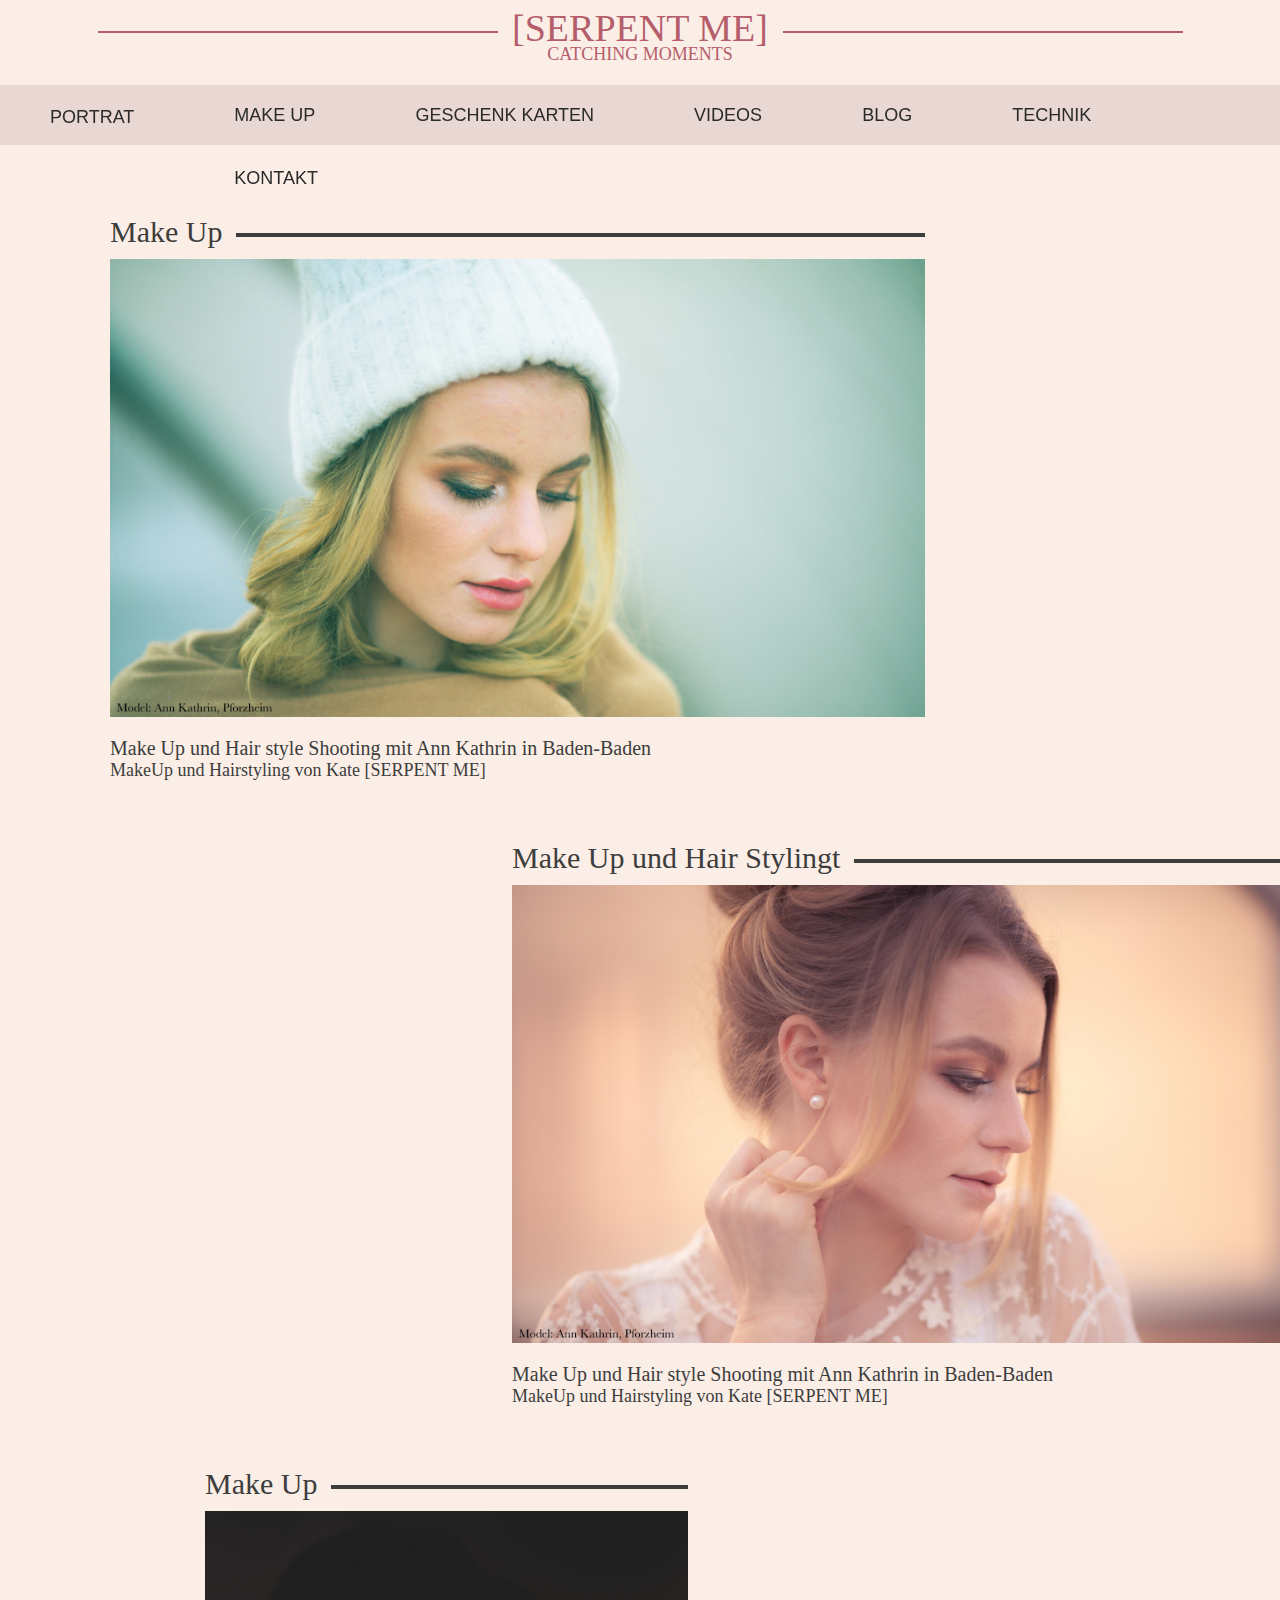
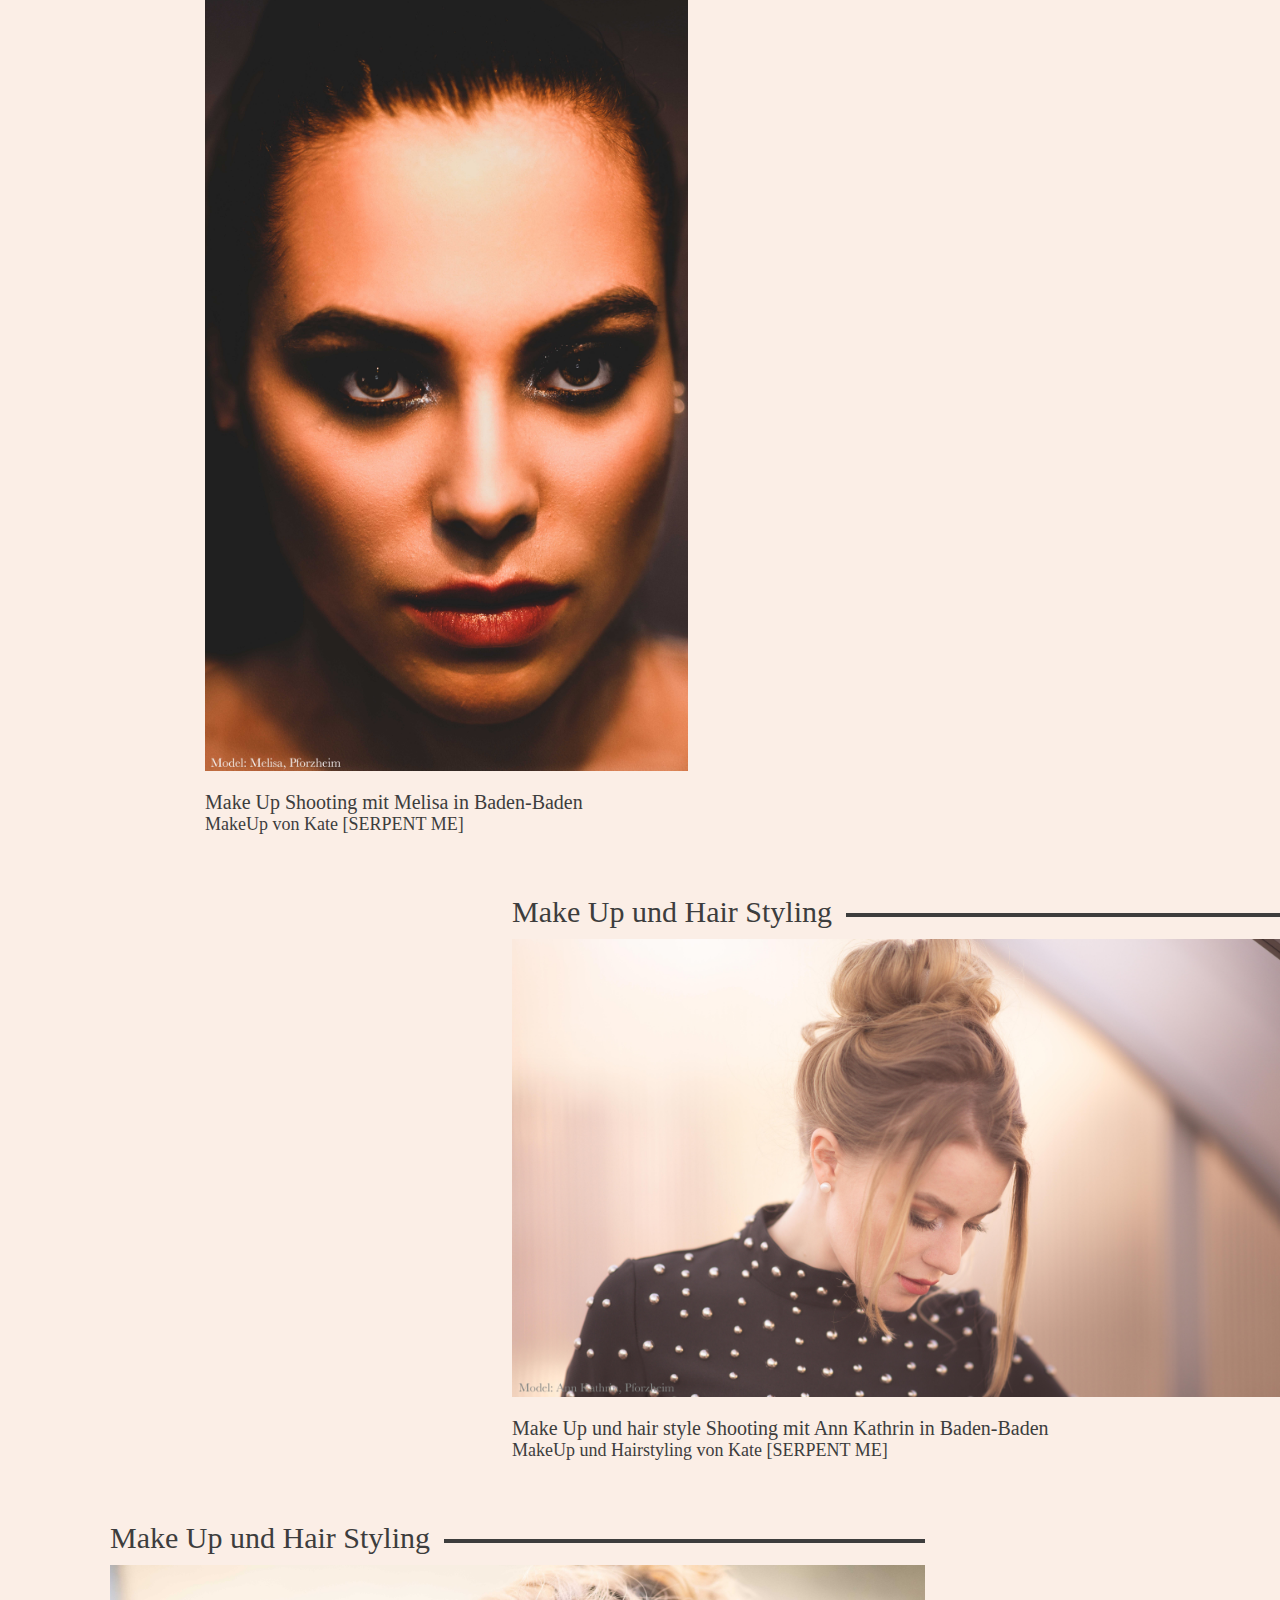
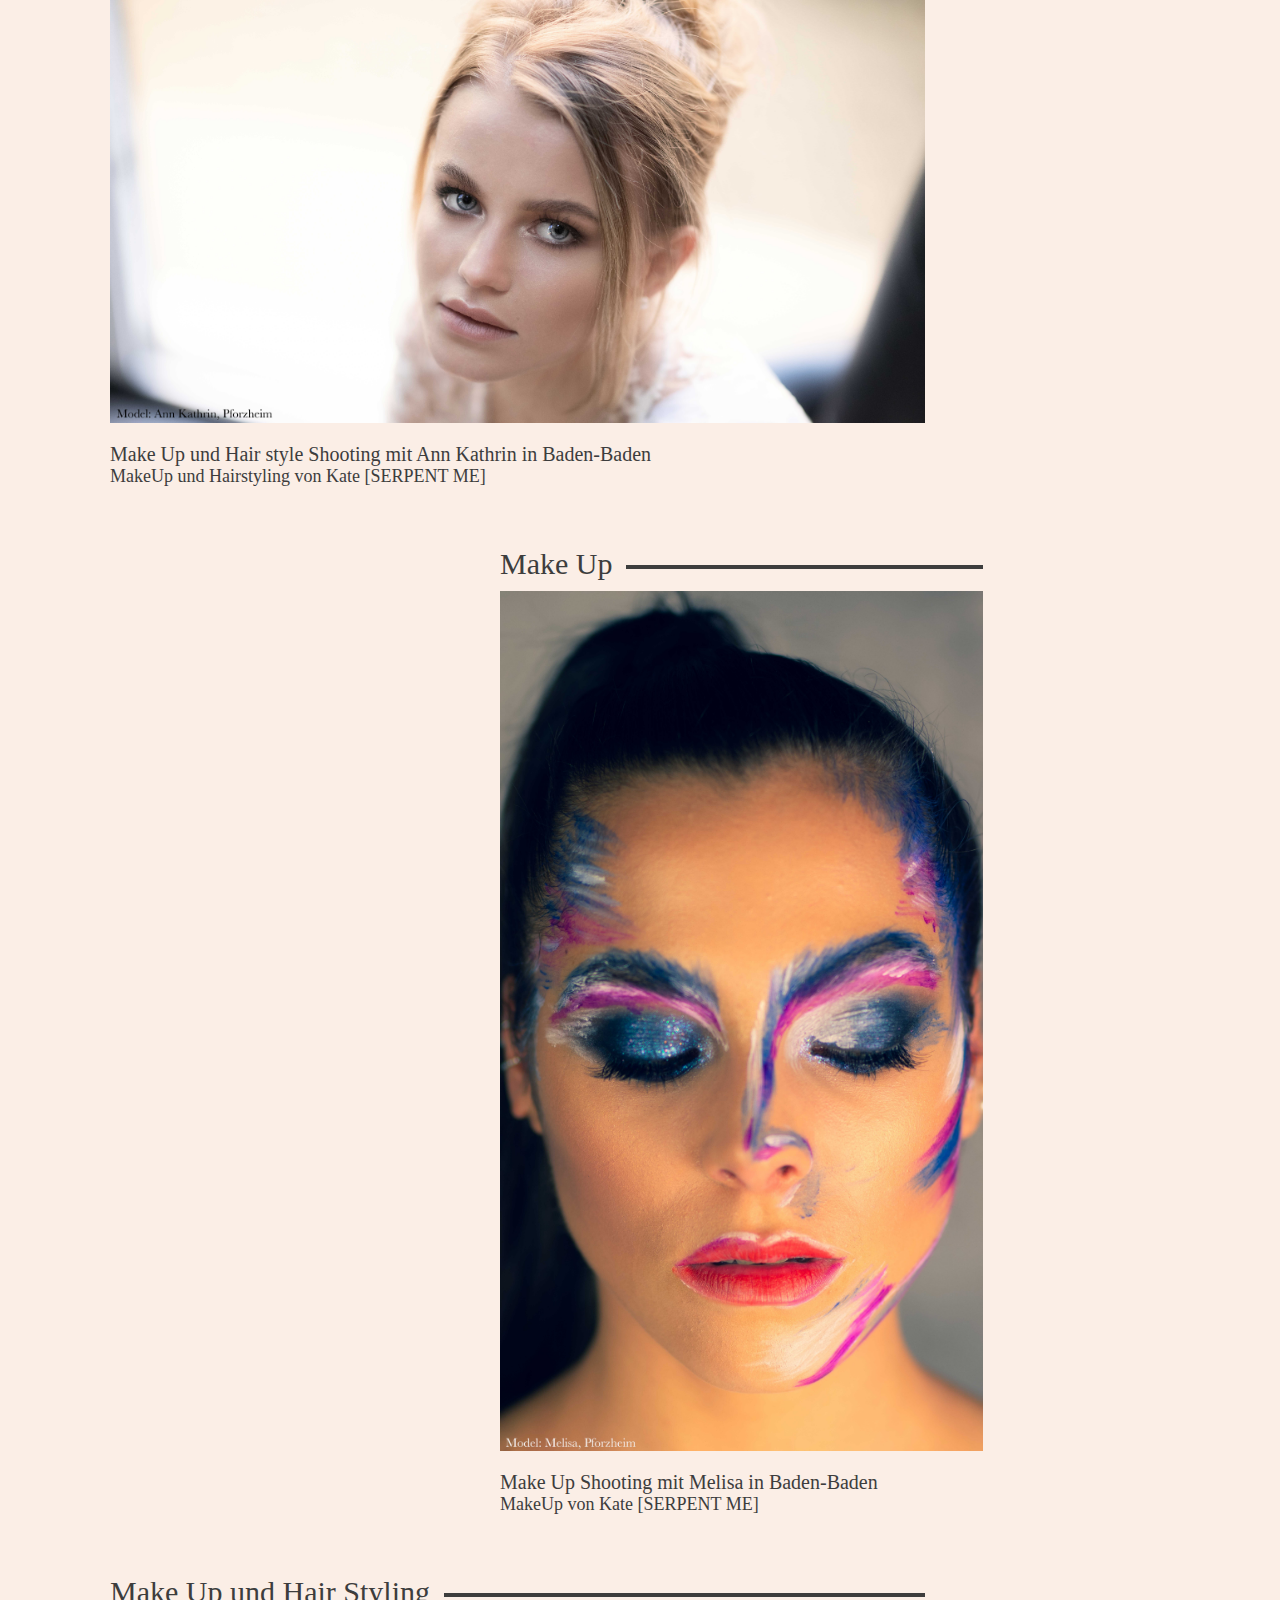
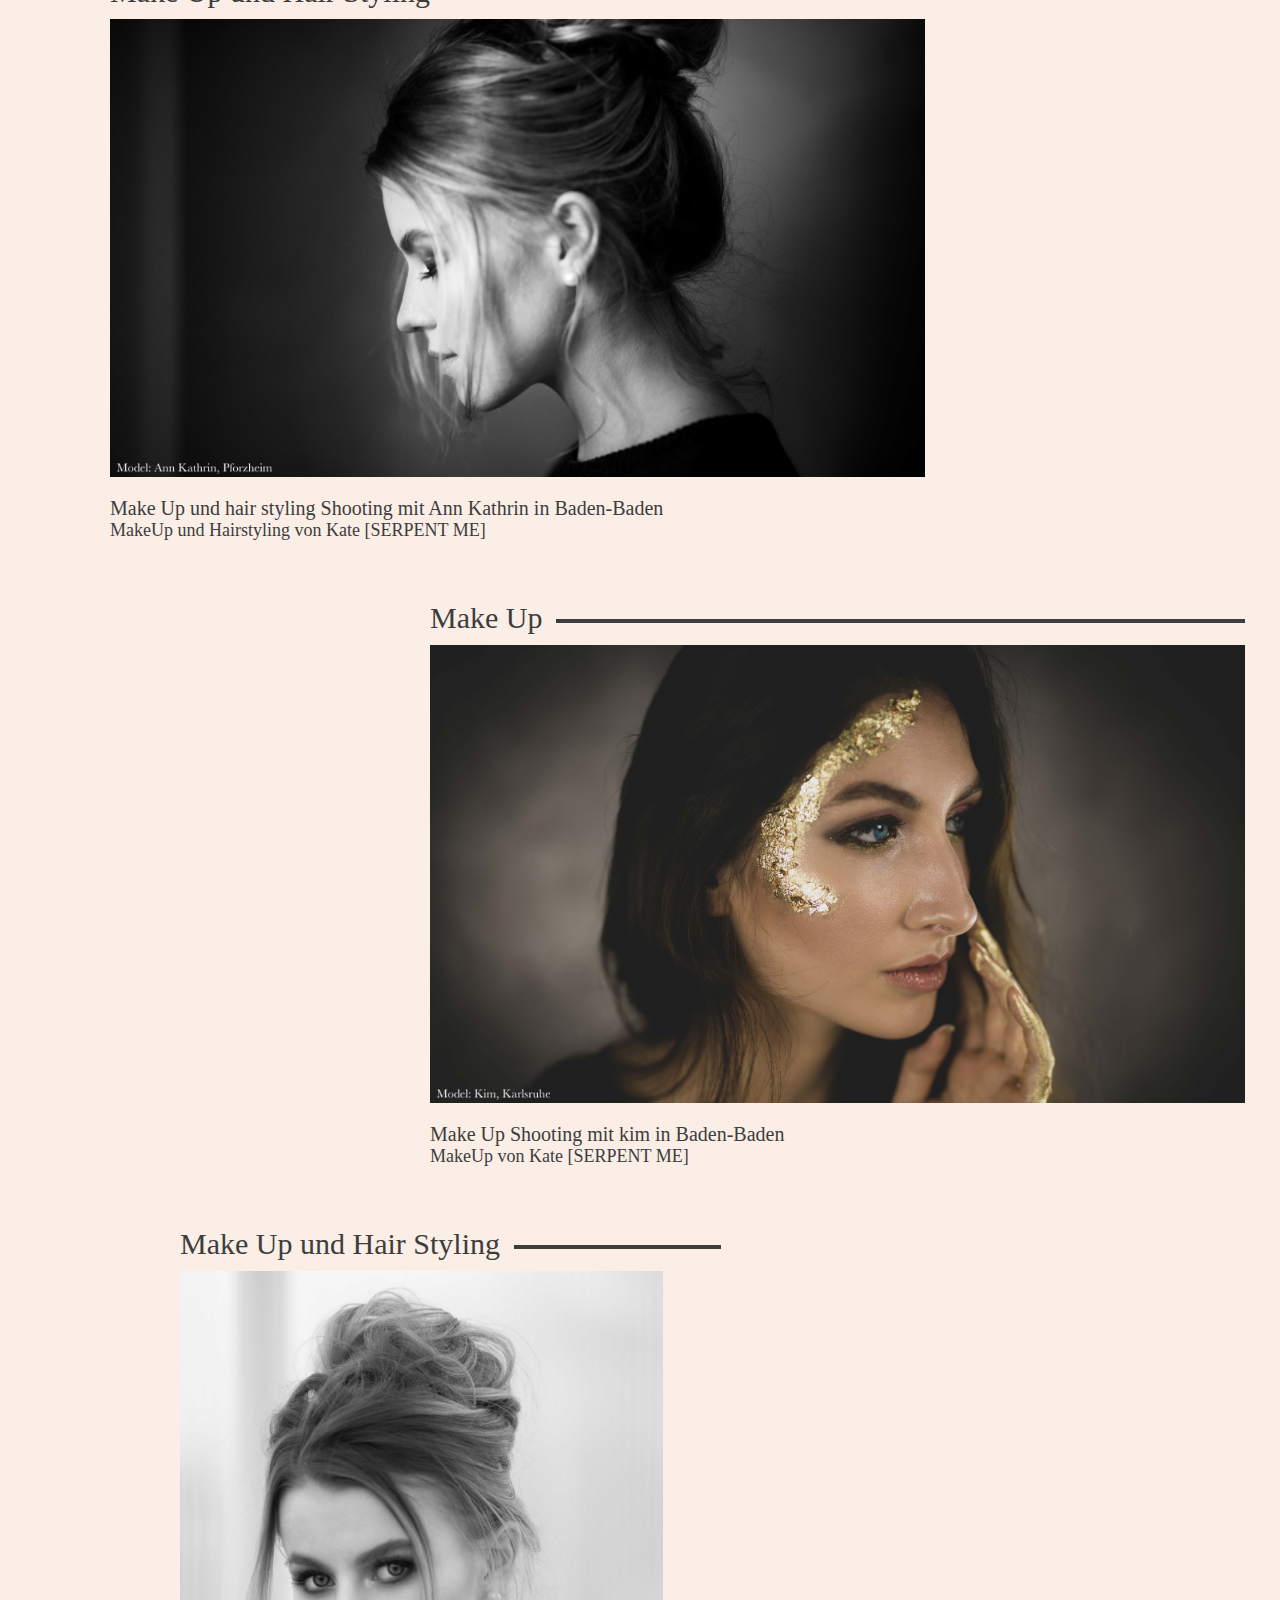
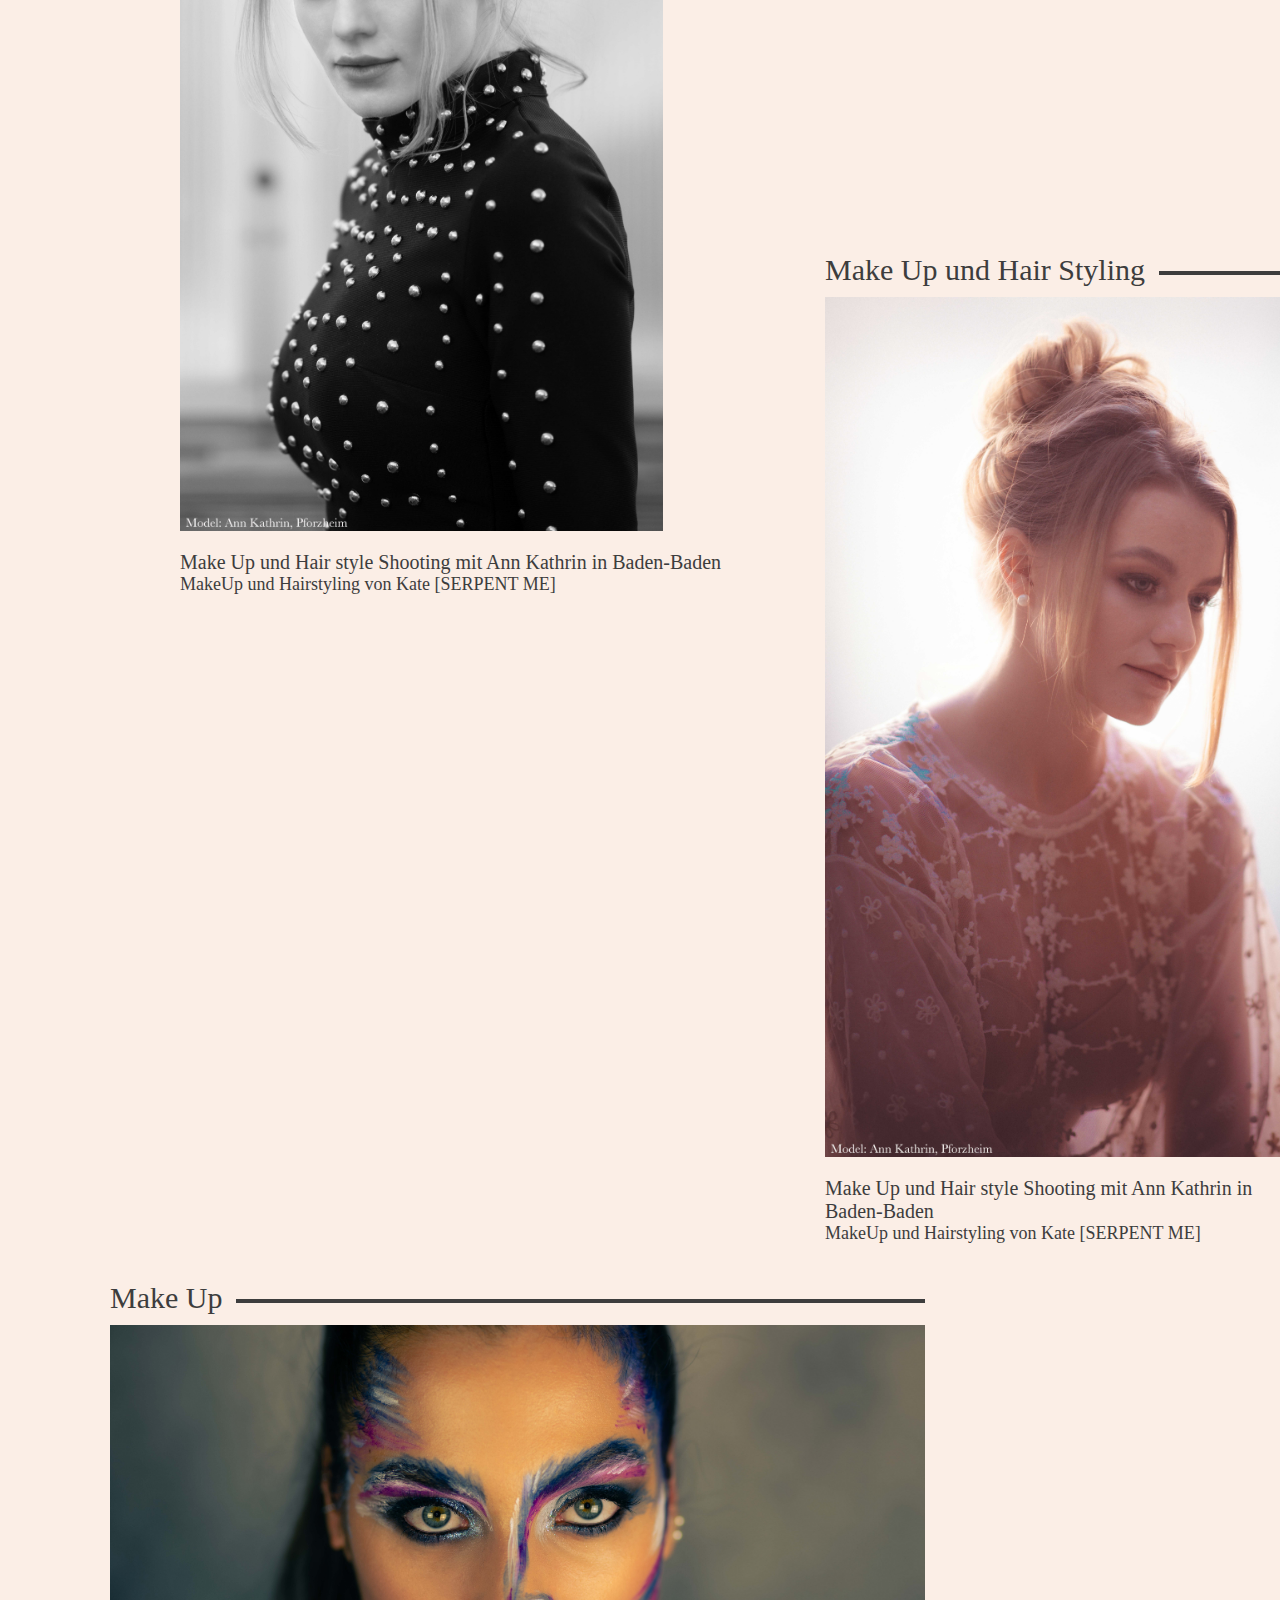
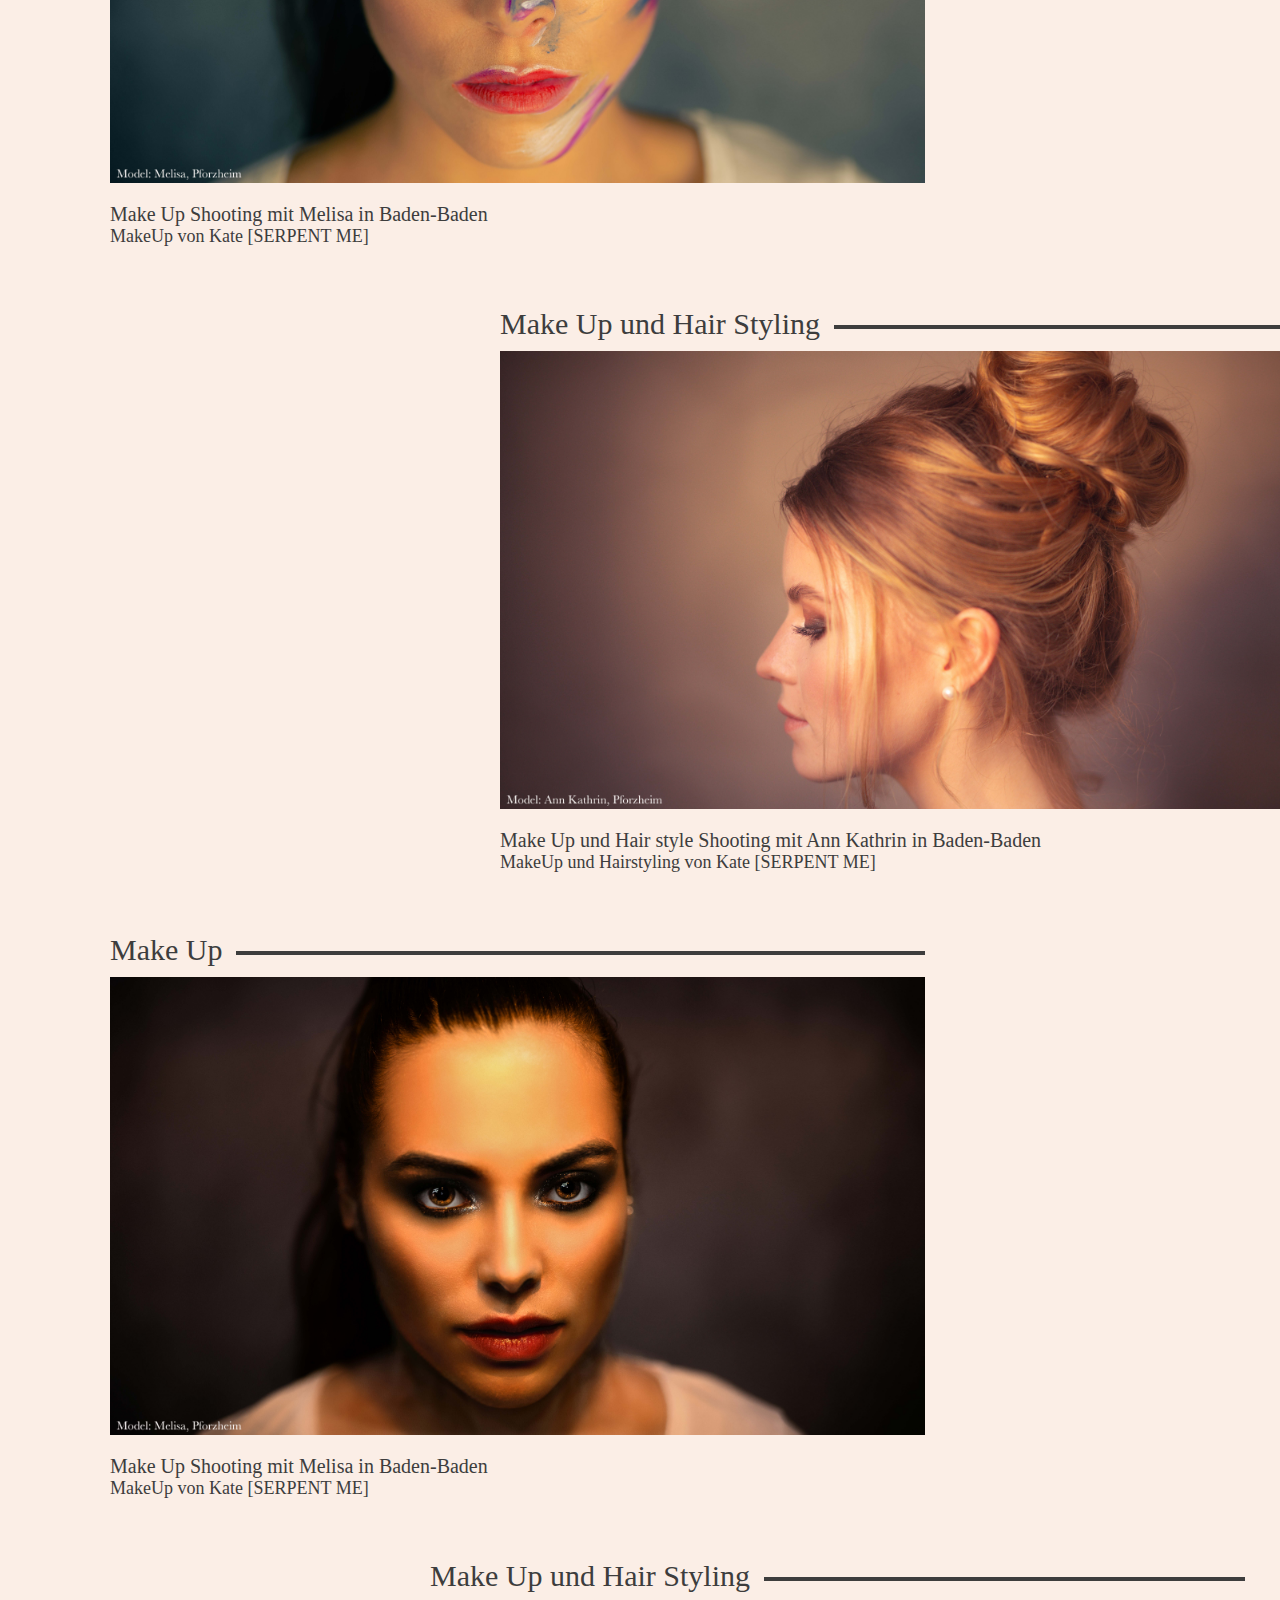
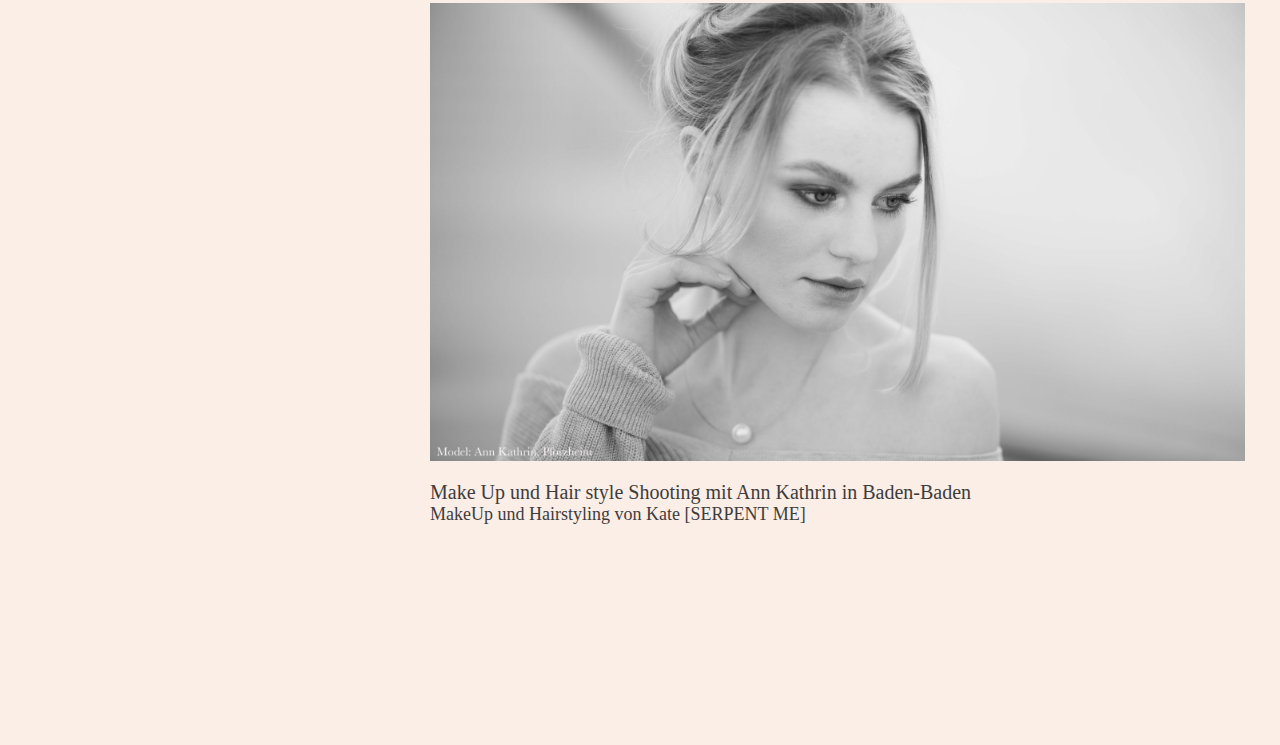
==== make_up.html @ 845d4920 "Add files via upload" ====
<html>
<head>
	<meta name="viewport" content="width=device-width, initial-scale=1">
	<meta http-equiv="Content-type" content="text/html; charset=utf-8">
	<meta http-equiv="X-UA-Compatible" content="IE=Edge">
	<title>Make up</title>
	<link rel="stylesheet" href="css/styles_make_up.css" type="text/css">
	<link rel="stylesheet" href="http://fonts.googleapis.com/css?family=Oswald:400,300" type="text/css">
</head>
<body>
	<div class="header">
		<ul class="Navheader">
			<pre><li><a href="index.html"><p class="SMheader">[SERPENT ME]</p></li></pre>
			<li><a href="index.html"><p class="CMheader">CATCHING MOMENTS</p></li>
		</ul>
	</div>
	<div class="navigation">
		<ul class="menu">
			<li><a href="portrait.html">PORTRAT</a></li>
			<li><a href="make_up.html">MAKE UP</a></li>
			<li><a href="/">GESCHENK KARTEN</a></li>
			<li><a href="/">VIDEOS</a></li>
			<li><a href="/">BLOG</a></li>
			<li><a href="/">TECHNIK</a></li>
			<li><a href="/">KONTAKT</a></li>
		</ul>
	</div>
	<div id="clear">
	
	</div>
	<div class="content">
		<div id="img1">
			<p class="text_top">Make Up</p>
			<img class="left1gor" src="images/MakeUp-001.jpg">
			<p id="text_big_bottom">Make Up und Hair style Shooting mit Ann Kathrin in Baden-Baden</p>
			<p id="text_littel_bottom">MakeUp und Hairstyling von Kate [SERPENT ME]</p>
		</div>	
		<div id="img2">
			<p class="text_top">Make Up und Hair Stylingt</p>
			<img class="right1gor" src="images/MakeUp-002.jpg">
			<p id="text_big_bottom">Make Up und Hair style Shooting mit Ann Kathrin in Baden-Baden</p>
			<p id="text_littel_bottom">MakeUp und Hairstyling von Kate [SERPENT ME]</p>
		</div>
		<div id="img3">
			<p class="text_top">Make Up</p>
			<img class="left2ver" src="images/MakeUp-003.jpg">
			<p id="text_big_bottom">Make Up Shooting mit Melisa in Baden-Baden</p>
			<p id="text_littel_bottom">MakeUp von Kate [SERPENT ME]</p>
		</div>
		<div id="img4">
			<p class="text_top">Make Up und Hair Styling</p>
			<img class="right1gor" src="images/MakeUp-004.jpg">
			<p id="text_big_bottom">Make Up und hair style Shooting mit Ann Kathrin in Baden-Baden</p>
			<p id="text_littel_bottom">MakeUp und Hairstyling von Kate [SERPENT ME]</p>
		</div>
		<div id="img5">
			<p class="text_top">Make Up und Hair Styling</p>
			<img class="left1gor" src="images/MakeUp-005.jpg">
			<p id="text_big_bottom">Make Up und Hair style Shooting mit Ann Kathrin in Baden-Baden</p>
			<p id="text_littel_bottom">MakeUp und Hairstyling von Kate [SERPENT ME]</p>
		</div>
		<div id="img6">
			<p class="text_top">Make Up</p>
			<img class="right2ver" src="images/MakeUp-006.jpg">
			<p id="text_big_bottom">Make Up Shooting mit Melisa in Baden-Baden</p>
			<p id="text_littel_bottom">MakeUp von Kate [SERPENT ME]</p>
		</div>
		<div id="img7">
			<p class="text_top">Make Up und Hair Styling</p>
			<img class="left1gor" src="images/MakeUp-007.jpg">
			<p id="text_big_bottom">Make Up und hair styling Shooting mit Ann Kathrin in Baden-Baden</p>
			<p id="text_littel_bottom">MakeUp und Hairstyling von Kate [SERPENT ME]</p>
		</div>
		<div id="img8">
			<p class="text_top">Make Up</p>
			<img class="right1gor" src="images/MakeUp-008.jpg">
			<p id="text_big_bottom">Make Up Shooting mit kim in Baden-Baden</p>
			<p id="text_littel_bottom">MakeUp von Kate [SERPENT ME]</p>
		</div>
		<div id="img9">
			<p class="text_top">Make Up und Hair Styling</p>
			<img class="left2ver" src="images/MakeUp-009.jpg">
			<p id="text_big_bottom">Make Up und Hair style Shooting mit Ann Kathrin in Baden-Baden</p>
			<p id="text_littel_bottom">MakeUp und Hairstyling von Kate [SERPENT ME]</p>
		</div>
		<div id="img10">
			<p class="text_top">Make Up und Hair Styling</p>
			<img class="right2ver" src="images/MakeUp-010.jpg">
			<p id="text_big_bottom">Make Up und Hair style Shooting mit Ann Kathrin in Baden-Baden</p>
			<p id="text_littel_bottom">MakeUp und Hairstyling von Kate [SERPENT ME]</p>
		</div>
		<div id="img11">
			<p class="text_top">Make Up</p>
			<img class="left1gor" src="images/MakeUp-011.jpg">
			<p id="text_big_bottom">Make Up Shooting mit Melisa in Baden-Baden</p>
			<p id="text_littel_bottom">MakeUp von Kate [SERPENT ME]</p>
		</div>
		<div id="img12">
			<p class="text_top">Make Up und Hair Styling</p>
			<img class="right1gor" src="images/MakeUp-012.jpg">
			<p id="text_big_bottom">Make Up und Hair style Shooting mit Ann Kathrin in Baden-Baden</p>
			<p id="text_littel_bottom">MakeUp und Hairstyling von Kate [SERPENT ME]</p>
		</div>
		<div id="img13">
			<p class="text_top">Make Up</p>
			<img class="left1gor" src="images/MakeUp-013.jpg">
			<p id="text_big_bottom">Make Up Shooting mit Melisa in Baden-Baden</p>
			<p id="text_littel_bottom">MakeUp von Kate [SERPENT ME]</p>
		</div>
		<div id="img14">
			<p class="text_top">Make Up und Hair Styling</p>
			<img class="left1gor" src="images/MakeUp-014.jpg">
			<p id="text_big_bottom">Make Up und Hair style Shooting mit Ann Kathrin in Baden-Baden</p>
			<p id="text_littel_bottom">MakeUp und Hairstyling von Kate [SERPENT ME]</p>
		</div>
	</div>
</body>
</html>
---- css/styles_make_up.css ----
body,html,header,SMheader,CMheader,basis{
	margin:0;
	padding:0;
}
::-webkit-scrollbar { /* chrome based */
    width: 0px;  /* ширина scrollbar'a */
    background: transparent;  /* опционально */
}
html {
    -ms-overflow-style: none;  /* IE 10+ */
    scrollbar-width: none; /* Firefox */
}
body {
	background-color: #fbeee6;
}
/*логотип*/
.header {
	background-color: rgba(251, 238, 230, 1);
	position: fixed;
    width: 100%;
    height: 85px;
	z-index: 2;
}
p.SMheader{
	font-size:38px;
	color: #b55d6b;
	font-family: TYPOGRAPH PRO;
	text-align:center;
	margin-top:-10px;
	/*****************************************************/
	overflow:hidden;
	text-align:center;
}
p.SMheader:before,
p.SMheader:after{
	content:"";
	display:inline-block;
	vertical-align:middle;
	width:400px;
	height:2px;
	background-color:#b55d6b;
	position:relative;
	
	-webkit-animation: mymove 2s infinite;
	-webkit-animation-delay: none;
	animation: mymove 2s infinite;
	animation-delay: none;
}
p.SMheader:before{
	margin-left:-100%;
	left: -14px;
}
p.SMheader:after{
	margin-right: -100%;
	right: -15px;
}
/************************************************************/
p.CMheader{
	font-size:18px;
	color: #b55d6b;
	text-align:center;
	font-family: Roboto Light;
	margin-top:-44px;
}
.Navheader{
	list-style: none;
	padding:0;
}
.Navheader li a {
	display: block;
	text-decoration: none;
}
/*меню*/
.navigation {
	background-color: rgba(232, 215, 210, 1);
	position: fixed;
	top: 85px;
	width: 100%;
	height: 60px;
	z-index:2;
}
ul.menu{
	list-style:none;
	margin: 0;
	padding: 0;
	padding-left:0;
}
ul.menu li{
	float:left;
	list-style-position: inside;
	font: 18px 'Roboto Light', sans-serif;
	padding: 10px;
	display: inline-block;
	padding: 20px 50px;
	margin: 0;
}
ul.menu li a{
	text-decoration:none;
	color: #2a2a2a;
}
ul.menu li a:visited{
	color: #2a2a2a;
}
ul.menu li a:hover{
	color:#b55d6b;
}
ul.menu li a:after{
	display: block;
    content: "";
    height: 2px;
    width: 0%;
    background-color: #b55d6b;
    transition: width .3s ease-in-out;
}
ul.menu li a:hover:after, a:focus:after {
    width: 30px;
}
/*Основа*/
.content{
	position:absolute;
	top: 145px;
	width: 100%;
	height: 10200px;
	z-index:1;
}
#clear {
     clear: both;
}
.left1gor{

	width:815px;
	height:458px;
}
.right1gor{

	width:815px;
	height:458px;
}
.left2ver{
	
	width:483px;
	height:860px;
}
.right2ver{
	
	width:483px;
	height:860px;
}
.text_top{
	font-size:30px;
	color: #3d3d3d;
	font-family: TYPOGRAPH PRO;
	margin-bottom:10px;
	margin-top:10px;
	overflow:hidden;
}
.text_top span{
	display:inline-block;
	vertical-align:middle;
}
.text_top:after {
    content: "";
	display: inline-block;
    vertical-align: middle;
	width: 100%;
    height: 4px;
	background-color: #3d3d3d;
    position: relative;
	
}
.text_top:after {
	margin-right: -100%;
	right: -14px;
	
}
#text_big_bottom{
	font-size:20px;
	color: #3d3d3d;
	font-family: TYPOGRAPH PRO;
	margin-bottom:10px;

}
#text_littel_bottom{
	font-size:18px;
	color: #3d3d3d;
	font-family: TYPOGRAPH PRO;
	margin-top:-10px;
}
#img1{
	position:absolute;
	top:60px;
	left:110px;
}
#img2{
	position:absolute;
	top:686px;
	left:512px;
}
#img3{
	position:absolute;
	top:1312px;
	left:205px;
}
#img4{
	position:absolute;
	top:2340px;
	left:512px;
}
#img5{
	position:absolute;
	top:2966px;
	left:110px;
}
#img6{
	position:absolute;
	top:3592px;
	left:500px;
}
#img7{
	position:absolute;
	top:4620px;
	left:110px;
}
#img8{
	position:absolute;
	top:5246px;
	left:430px;
}
#img9{
	position:absolute;
	top:5872px;
	left:180px;
}
#img10{
	position:absolute;
	top:6498px;
	left:825px;
}
#img11{
	position:absolute;
	top:7526px;
	left:110px;
}
#img12{
	position:absolute;
	top:8152px;
	left:500px;
}
#img13{
	position:absolute;
	top:8778px;
	left:110px;
}
#img14{
	position:absolute;
	top:9404px;
	left:430px;
}
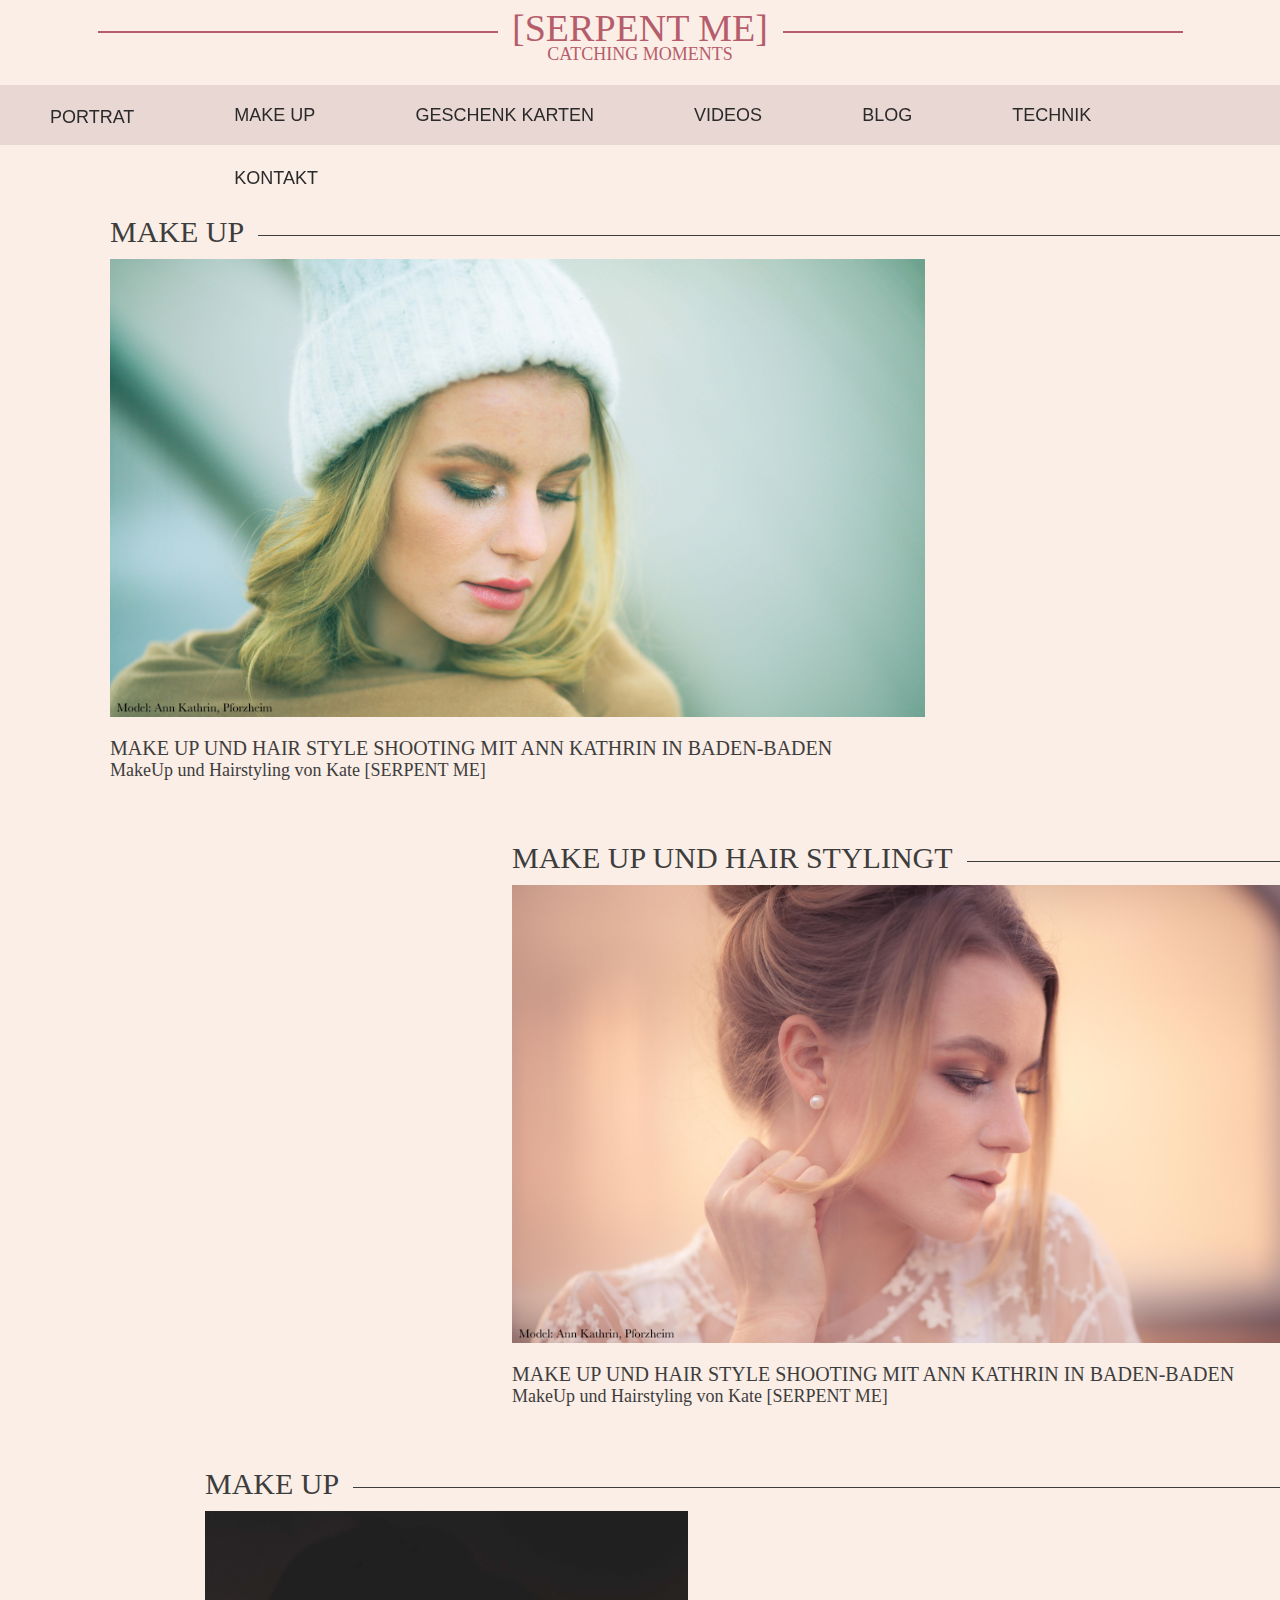
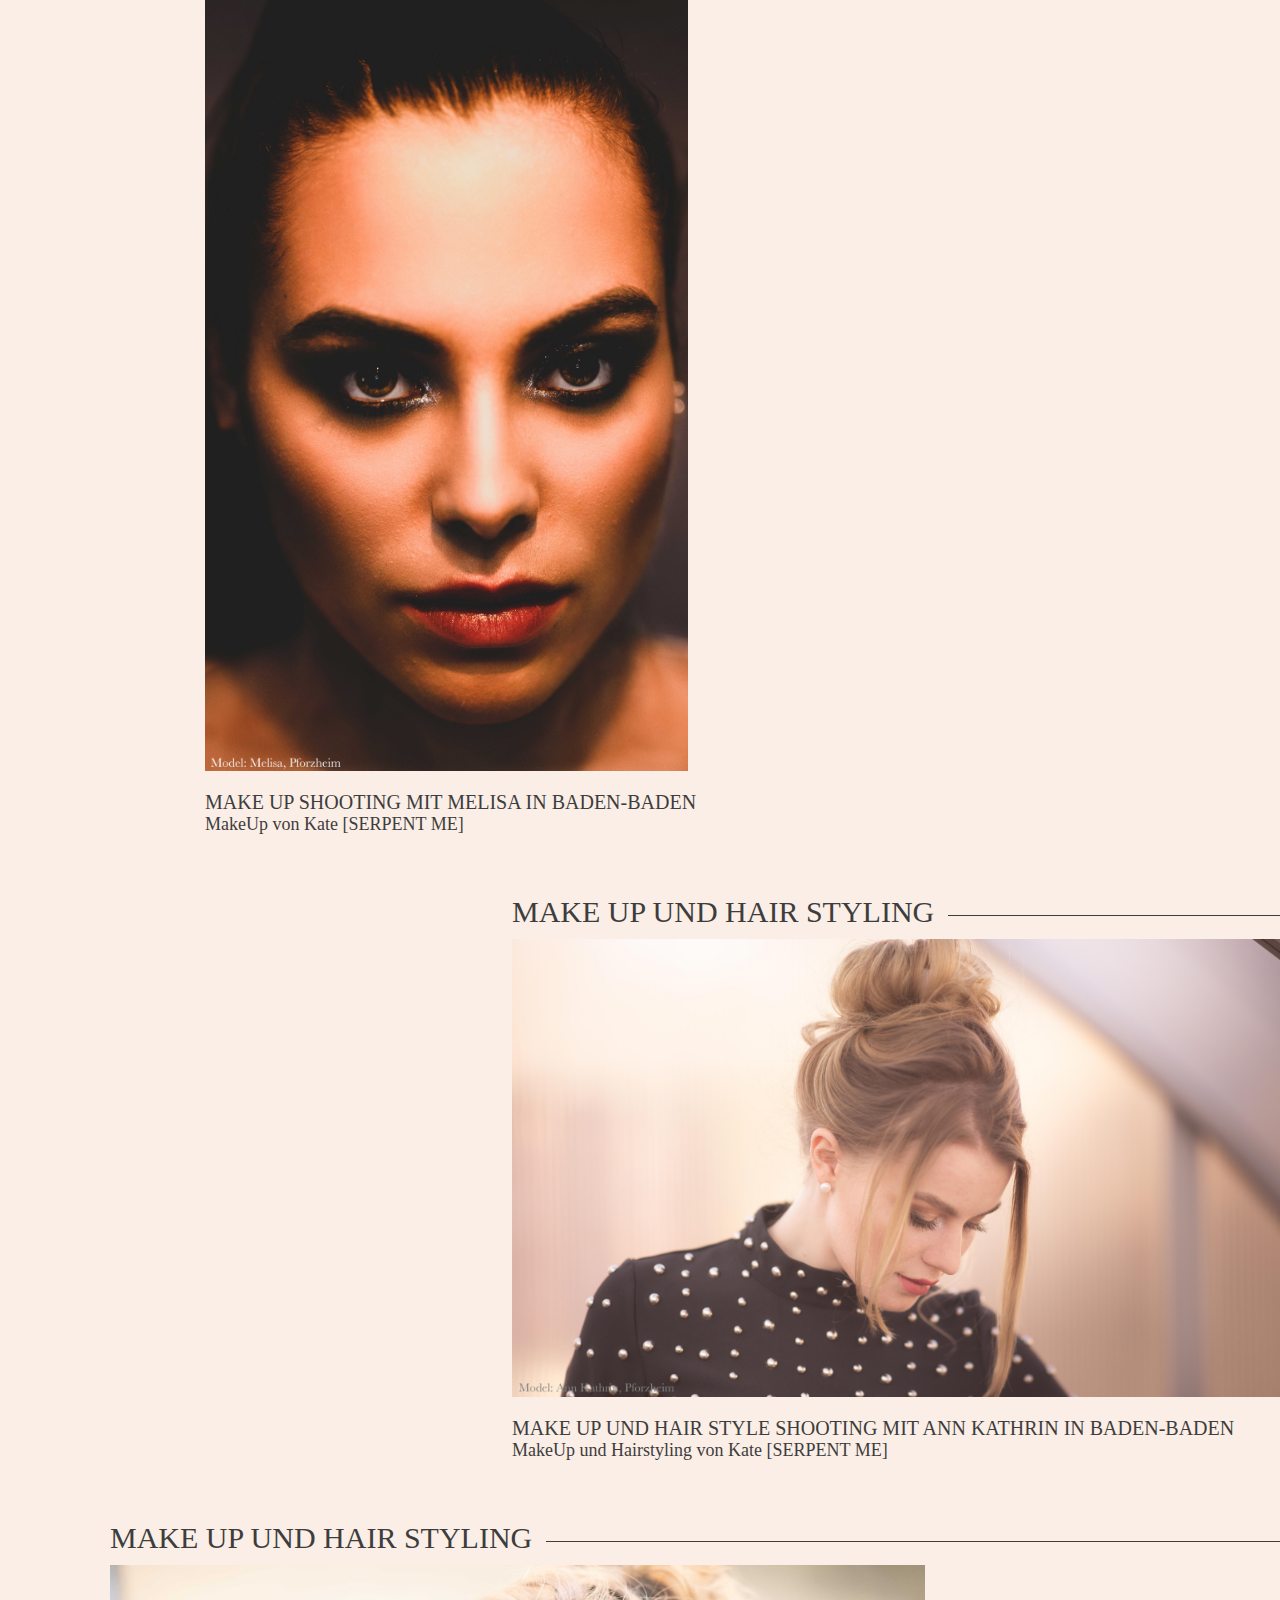
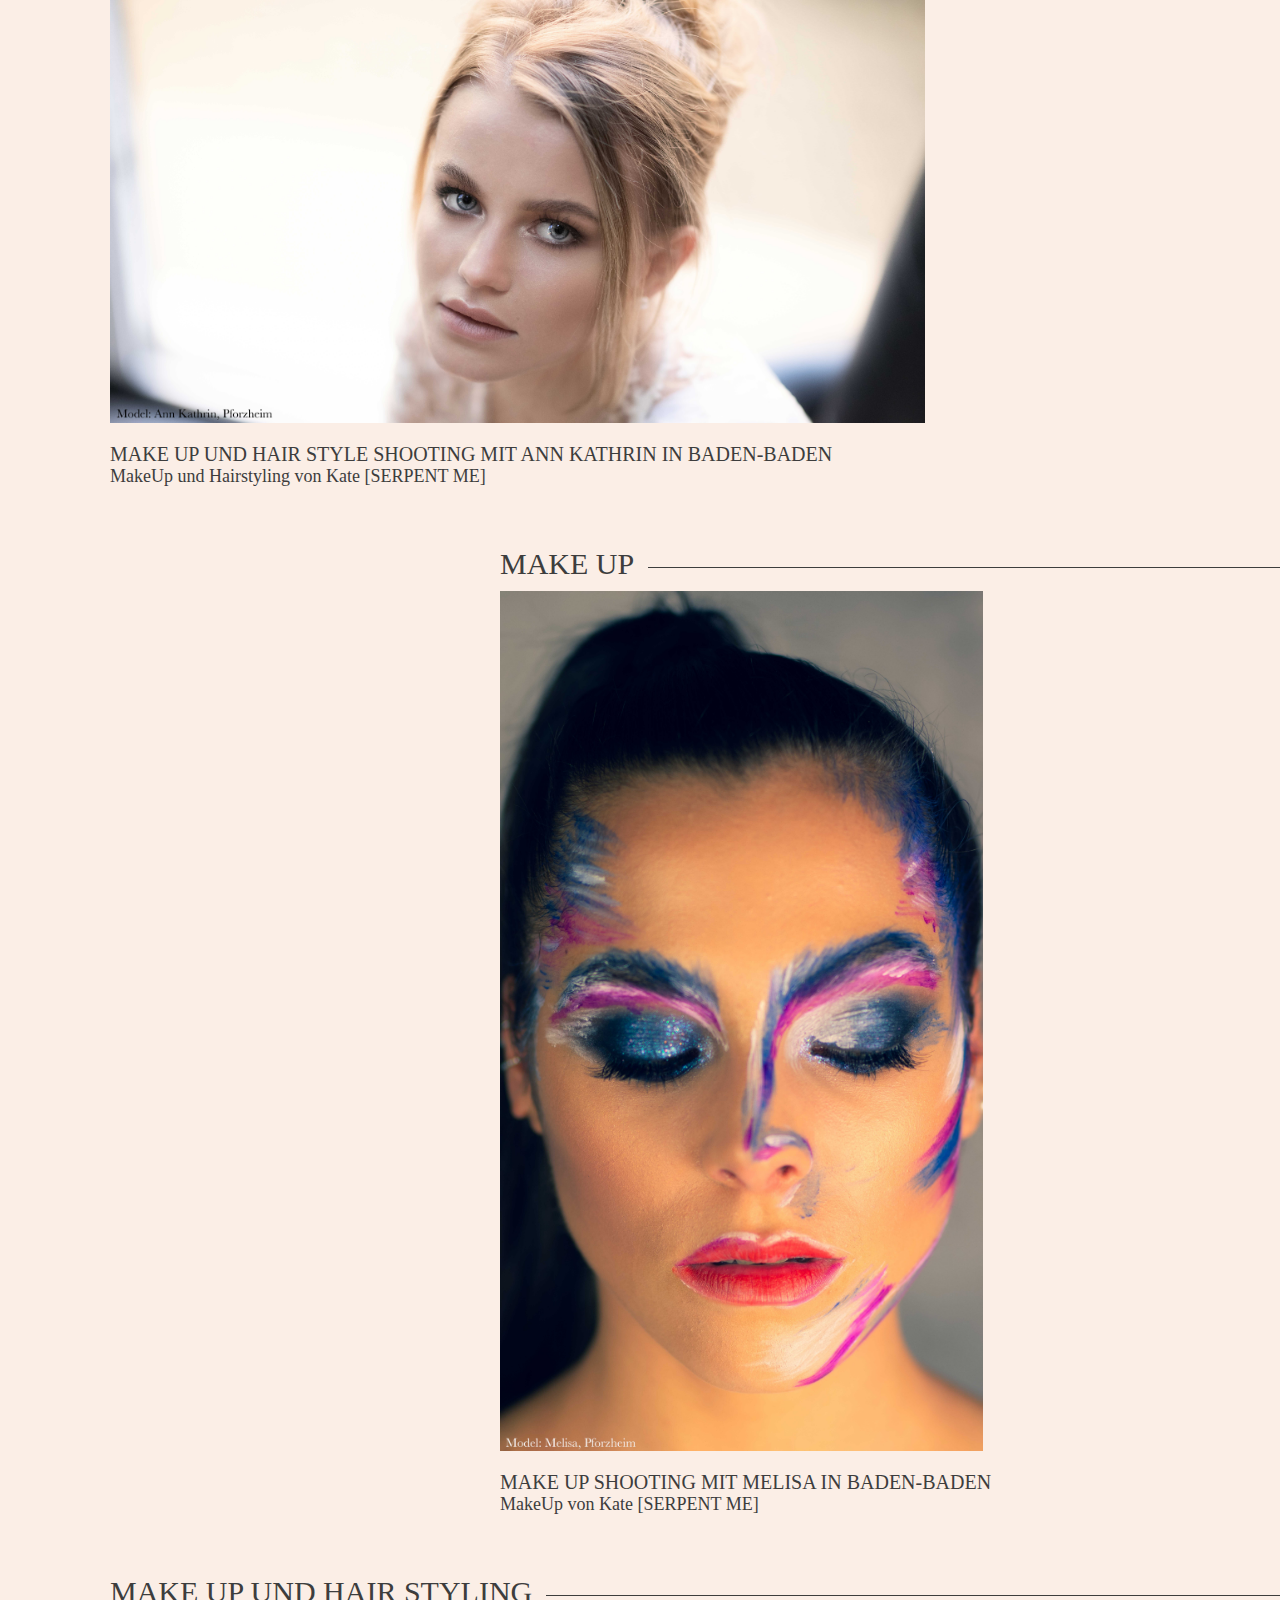
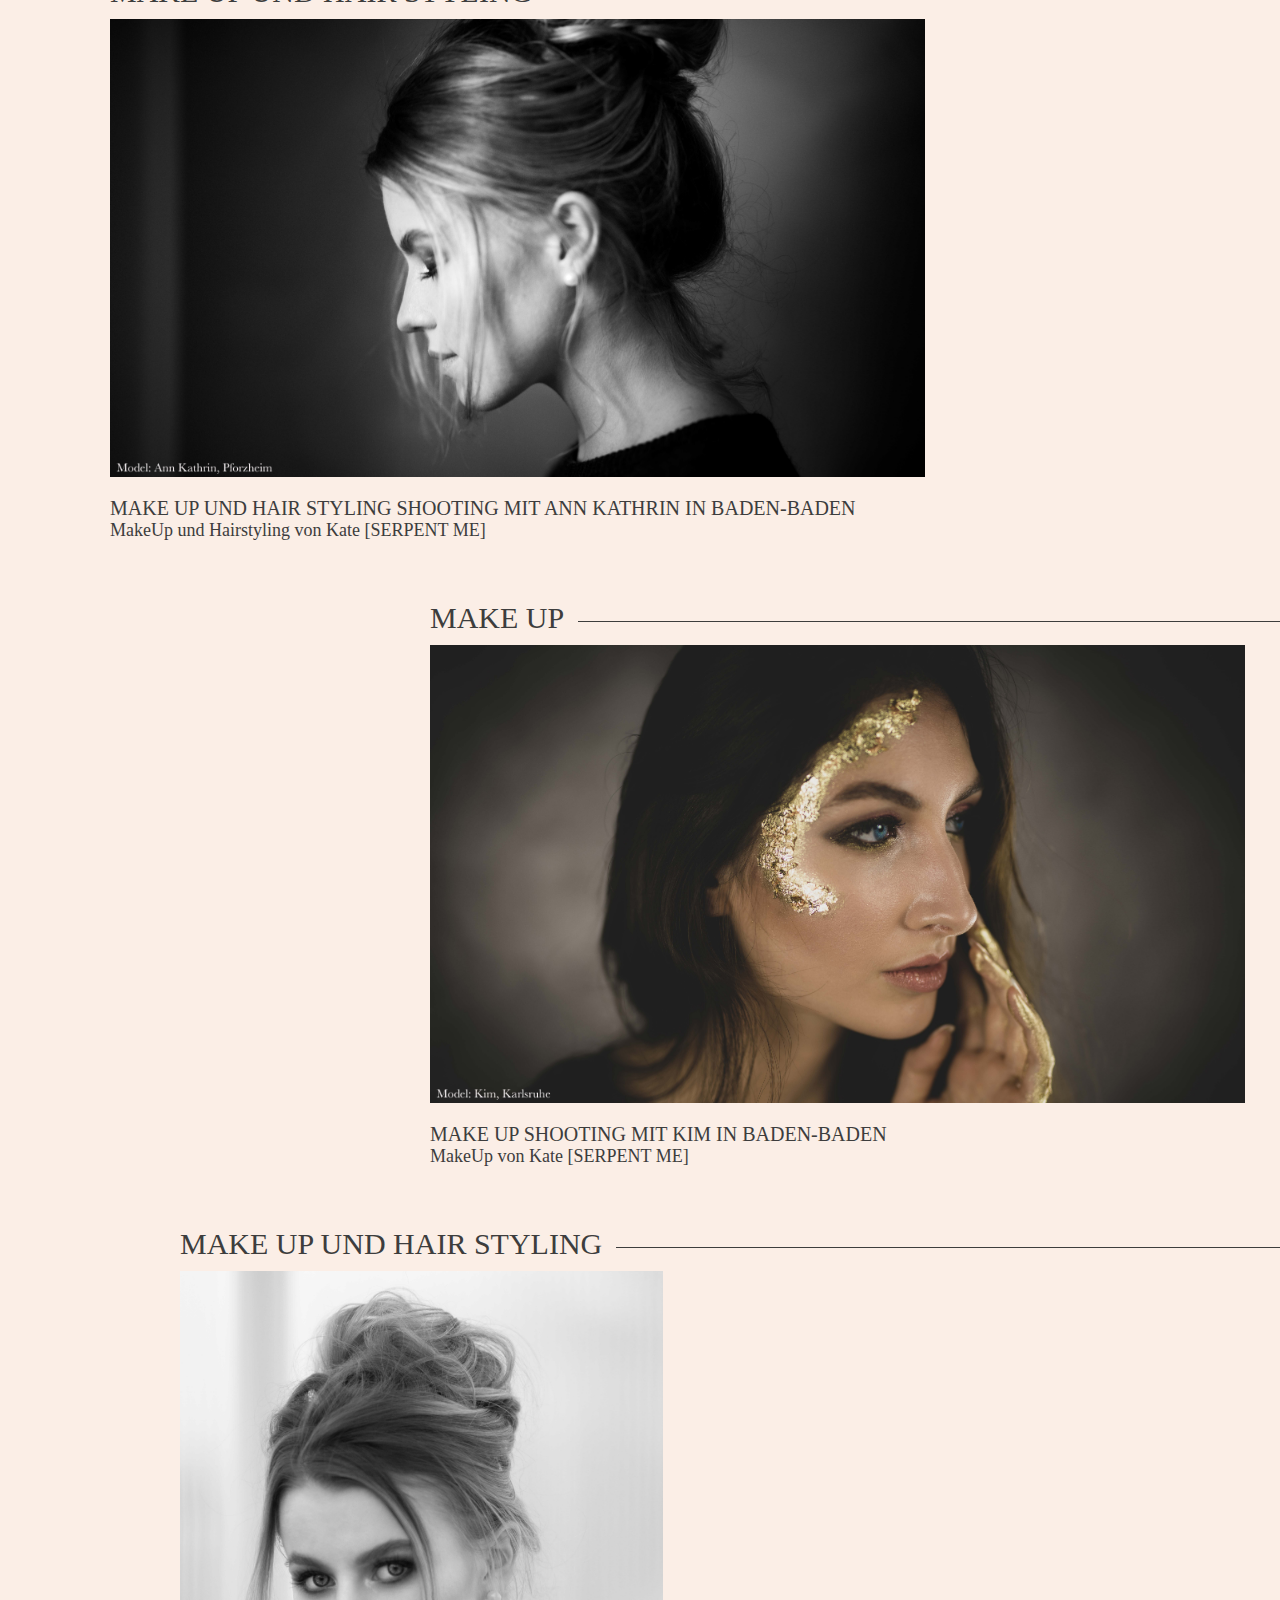
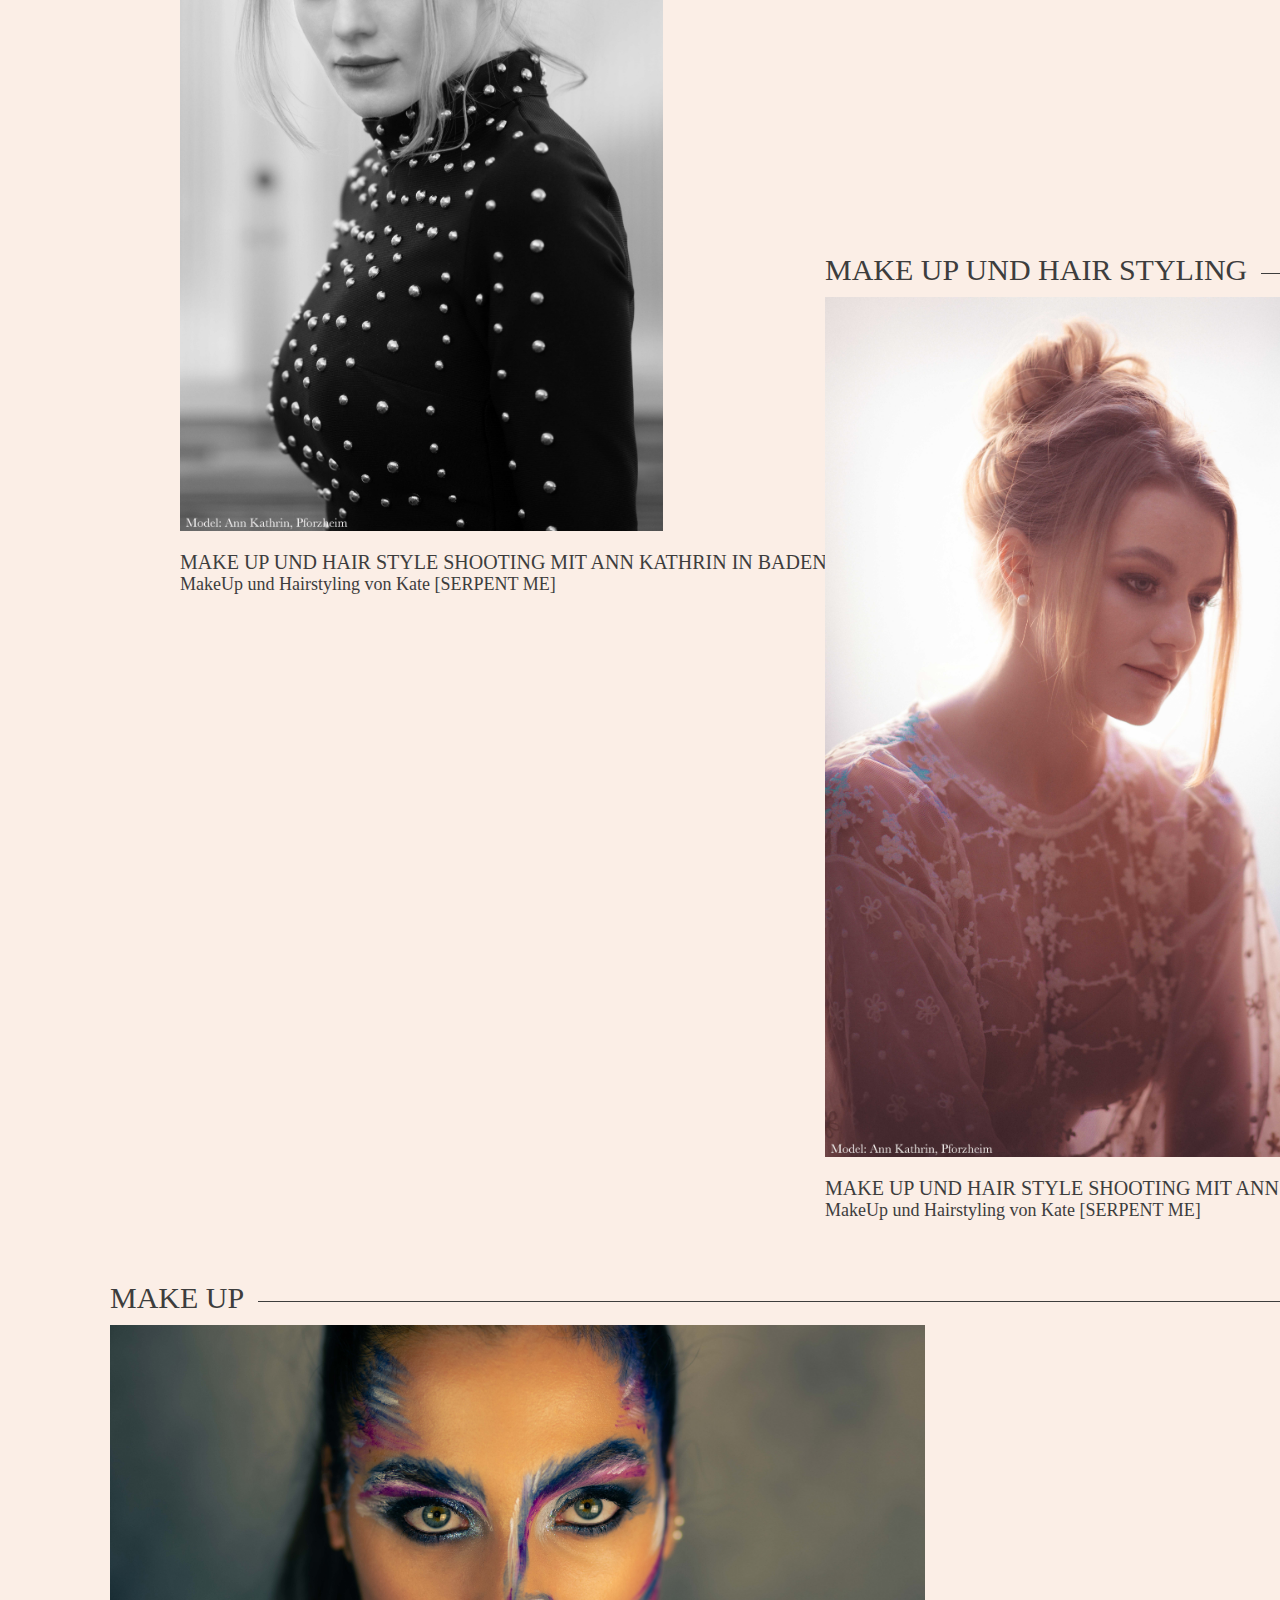
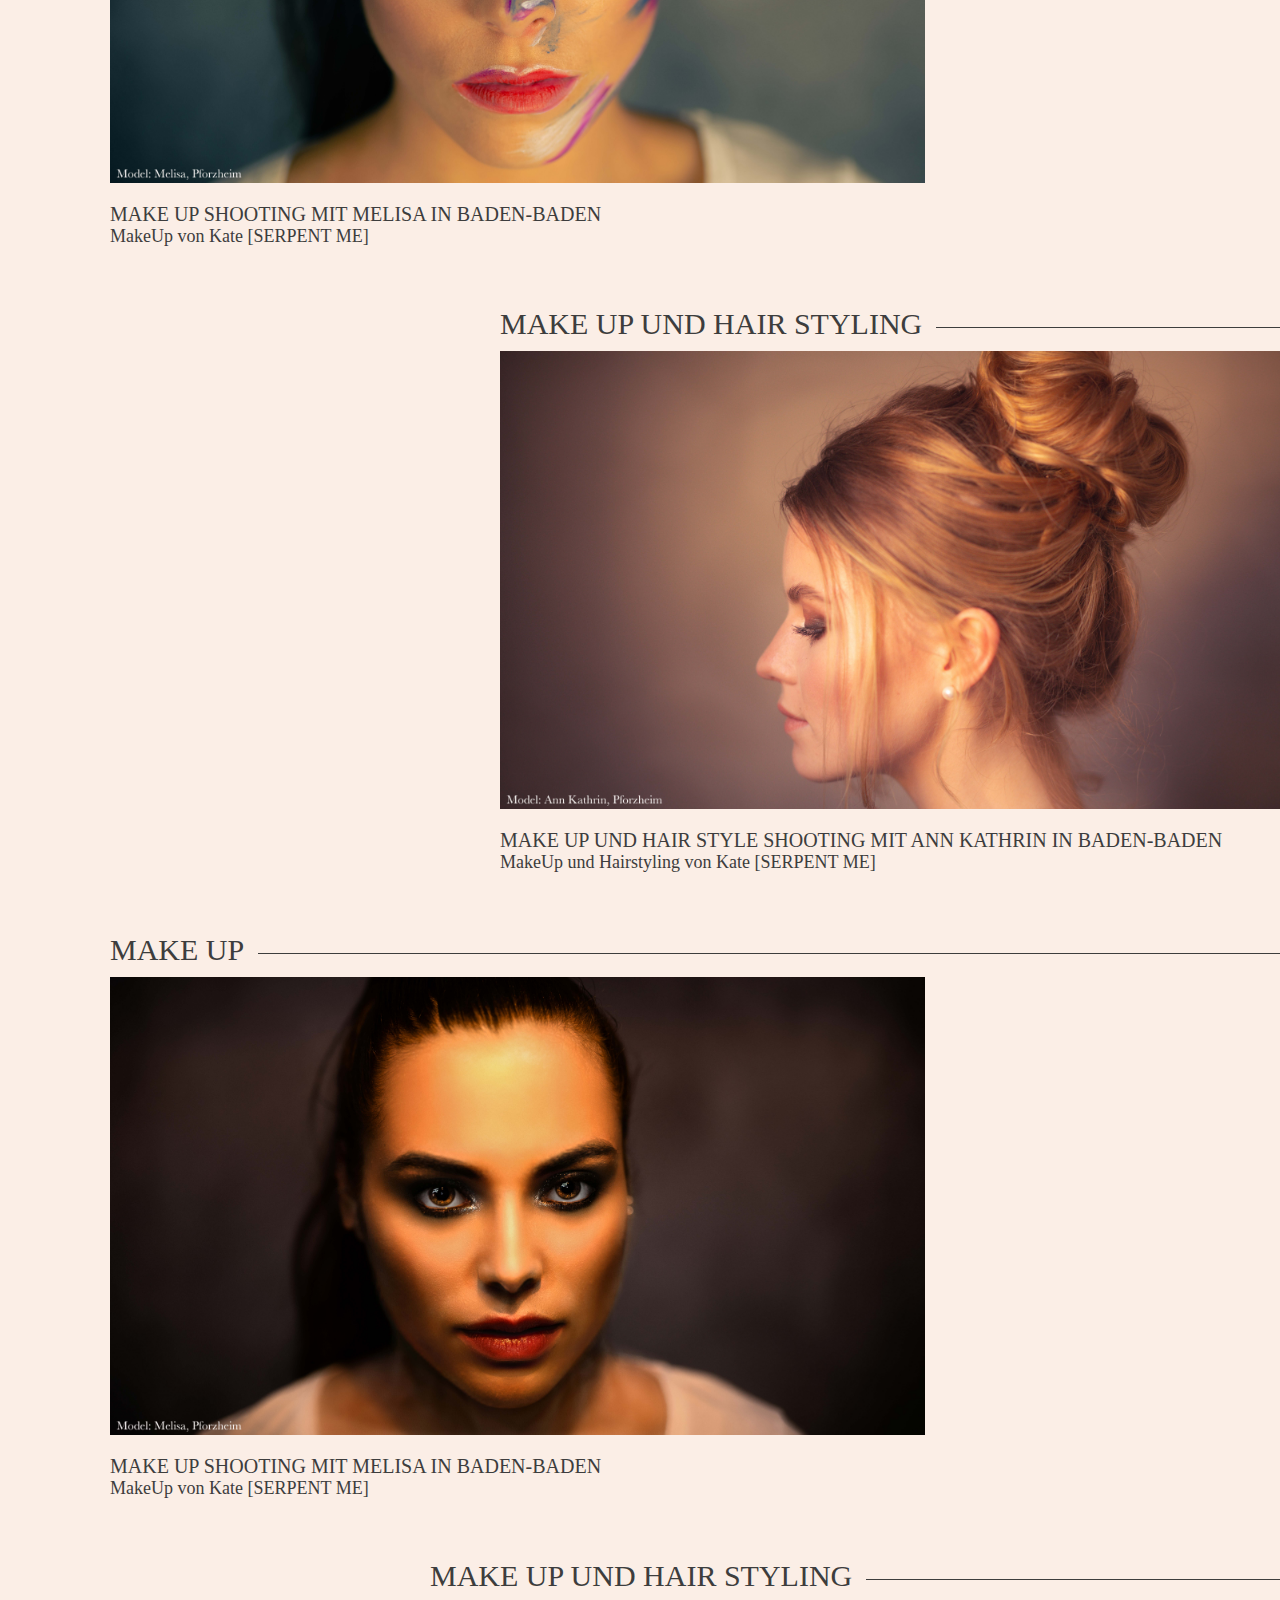
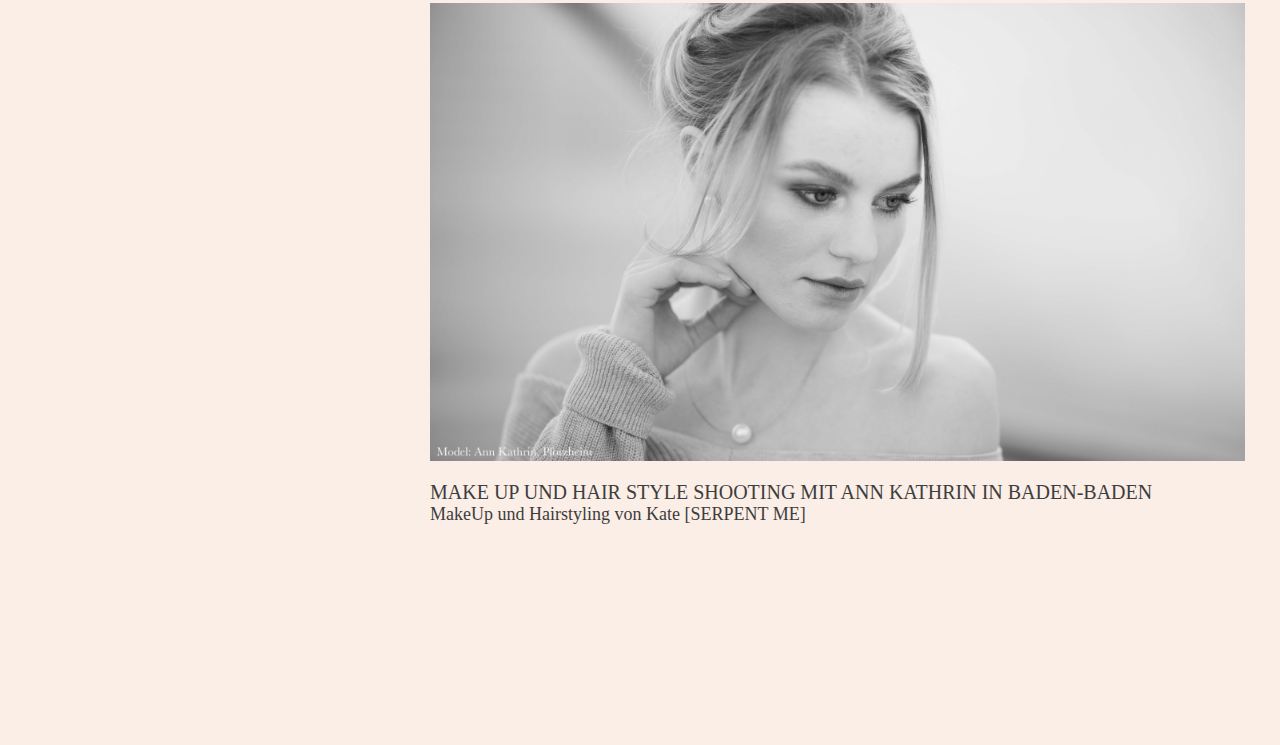
==== commit 96040cc0: "Add files via upload" ====
--- a/make_up.html
+++ b/make_up.html
@@ -25,8 +25,7 @@
 			<li><a href="/">KONTAKT</a></li>
 		</ul>
 	</div>
-	<div id="clear">
-	
+	<div id="clear">	
 	</div>
 	<div class="content">
 		<div id="img1">
--- a/css/styles_make_up.css
+++ b/css/styles_make_up.css
@@ -2,17 +2,13 @@
 	margin:0;
 	padding:0;
 }
-::-webkit-scrollbar { /* chrome based */
-    width: 0px;  /* ширина scrollbar'a */
-    background: transparent;  /* опционально */
-}
-html {
-    -ms-overflow-style: none;  /* IE 10+ */
-    scrollbar-width: none; /* Firefox */
-}
 body {
 	background-color: #fbeee6;
 }
+   html { overflow-x: hidden; }
+   div { 
+    min-width:  800px; /* Минимальная  ширина */
+   }
 /*логотип*/
 .header {
 	background-color: rgba(251, 238, 230, 1);
@@ -149,10 +145,11 @@
 .text_top{
 	font-size:30px;
 	color: #3d3d3d;
-	font-family: TYPOGRAPH PRO;
+	font-family:Bebas Neue;
 	margin-bottom:10px;
 	margin-top:10px;
 	overflow:hidden;
+	text-transform:uppercase;
 }
 .text_top span{
 	display:inline-block;
@@ -161,9 +158,9 @@
 .text_top:after {
     content: "";
 	display: inline-block;
-    vertical-align: middle;
+    vertical-align:middle;
 	width: 100%;
-    height: 4px;
+    height: 1px;
 	background-color: #3d3d3d;
     position: relative;
 	
@@ -176,83 +173,98 @@
 #text_big_bottom{
 	font-size:20px;
 	color: #3d3d3d;
-	font-family: TYPOGRAPH PRO;
+	font-family:Bebas Neue;
 	margin-bottom:10px;
-
+	text-transform:uppercase;
 }
 #text_littel_bottom{
 	font-size:18px;
 	color: #3d3d3d;
-	font-family: TYPOGRAPH PRO;
+	font-family:Times New Roman;
 	margin-top:-10px;
 }
 #img1{
 	position:absolute;
 	top:60px;
 	left:110px;
+	width: 9000px;
 }
 #img2{
 	position:absolute;
 	top:686px;
 	left:512px;
+	width: 9000px;
 }
 #img3{
 	position:absolute;
 	top:1312px;
 	left:205px;
+	width: 9000px;
 }
 #img4{
 	position:absolute;
 	top:2340px;
 	left:512px;
+	width: 9000px;
 }
 #img5{
 	position:absolute;
 	top:2966px;
 	left:110px;
+	width: 9000px;
 }
 #img6{
 	position:absolute;
 	top:3592px;
 	left:500px;
+	width: 9000px;
 }
 #img7{
 	position:absolute;
 	top:4620px;
 	left:110px;
+	width: 9000px;
 }
 #img8{
 	position:absolute;
 	top:5246px;
 	left:430px;
+	width: 9000px;
 }
 #img9{
 	position:absolute;
 	top:5872px;
 	left:180px;
+	width: 9000px;
 }
 #img10{
 	position:absolute;
 	top:6498px;
 	left:825px;
+	width: 9000px;
 }
 #img11{
 	position:absolute;
 	top:7526px;
 	left:110px;
+	width: 9000px;
 }
 #img12{
 	position:absolute;
 	top:8152px;
 	left:500px;
+	width: 9000px;
 }
 #img13{
 	position:absolute;
 	top:8778px;
 	left:110px;
+	width: 9000px;
 }
 #img14{
 	position:absolute;
 	top:9404px;
 	left:430px;
-}
+	width: 9000px;
+}
+/**********************/